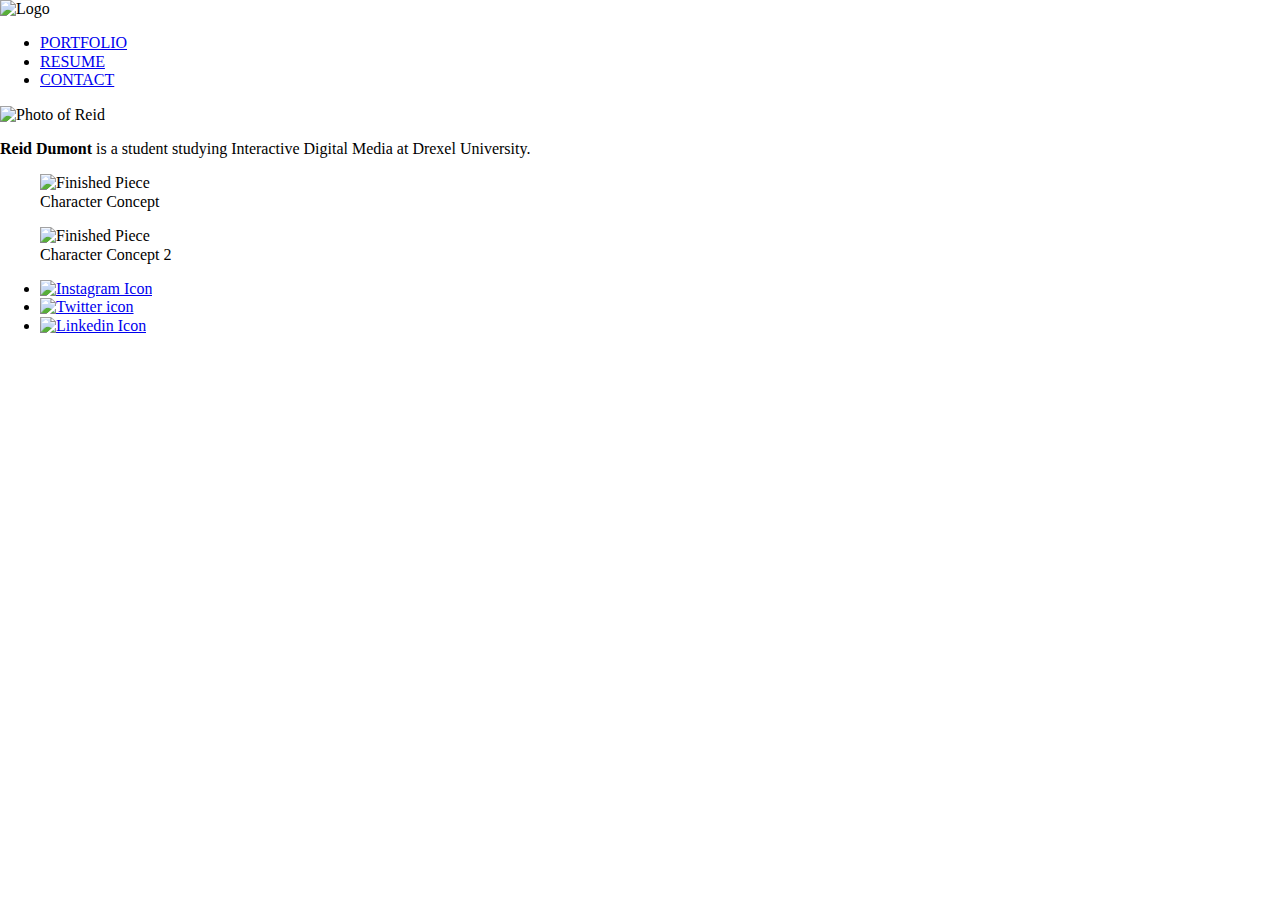
==== index.html @ 81e40919 ":construction:  Inital HTML setup" ====
<!DOCTYPE html>
<html lang="en">
<head>
    <meta charset="UTF-8">
    <meta name="viewport" content="width=device-width, initial-scale=1.0">
    <meta http-equiv="X-UA-Compatible" content="ie=edge">
    <title>Home</title>
    
    <link rel="stylesheet" href="normalize.css"> <!--Should universalize formatting between browsers-->
    
    <div> <!--Centered Header Box-->
        <div class="Logo">
        <img src="#" alt="Logo">
        </div>
        <div class="Menu Bar"> <!--Horizontal menu bar-->
            <ul>
                <li><a href="portfolio.html">PORTFOLIO</a></li>
                <li><a href="about.html">RESUME</a></li>
                <li><a href="contact.html">CONTACT</a></li>
            </ul>
        </div>
    </div>
</head>
<main>
    <div class="Introduction"> <!--Photo of me with short bio-->
        <img src="#" alt="Photo of Reid">
        <p>
            <b>Reid Dumont</b> is a student studying Interactive Digital Media at Drexel University. 
        </p>
    </div>
    <div class="Art Content"> <!--Two most recent art pieces-->
        <figure>
            <img src="#" alt="Finished Piece">
            <figcaption>Character Concept</figcaption>
        </figure>
        <figure>
            <img src="#" alt="Finished Piece">
            <figcaption>Character Concept 2</figcaption>
        </figure>
    </div>
</main>
<footer>
    <div class="Social Media Icons"> <!--Links to professional social media-->
        <ul>
            <li><a href="https://www.instagram.com/red_designs_doormats/" target="_blank">
                <img src="#" alt="Instagram Icon"></a></li>
            <li><a href="https://twitter.com/DumontReid" target="_blank">
                <img src="#" alt="Twitter icon"></a></li>
            <li><a href="https://www.linkedin.com/in/reid-dumont-30a634180" target="_blank">
            <img src="#" alt="Linkedin Icon"></a></li>
        </ul>
    </div>
</footer>
</html>
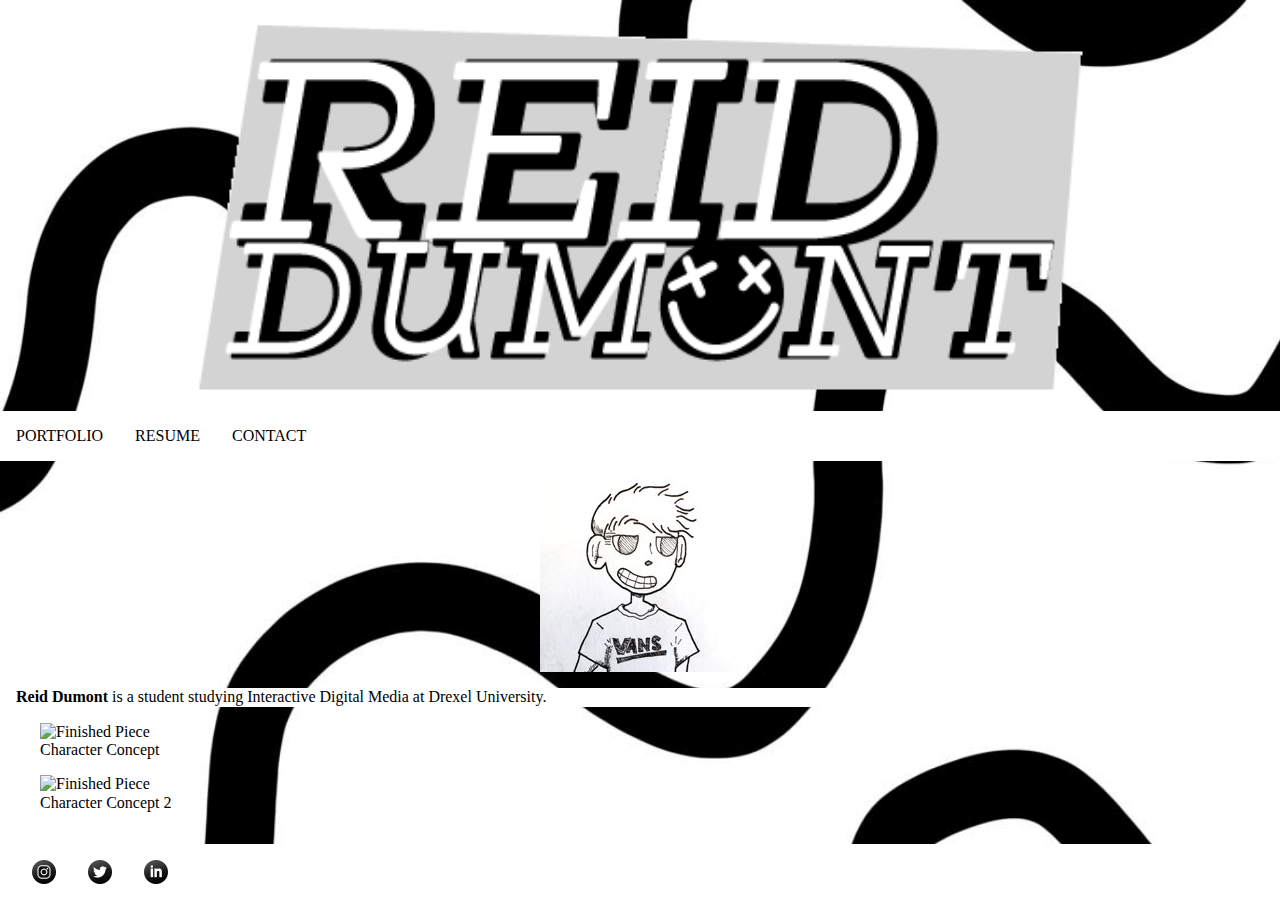
==== commit 65edfabc: "Added content html WIP :art: :construction:" ====
--- a/index.html
+++ b/index.html
@@ -7,12 +7,14 @@
     <title>Home</title>
     
     <link rel="stylesheet" href="normalize.css"> <!--Should universalize formatting between browsers-->
+    <link rel="stylesheet" href="https://use.typekit.net/nmh6qge.css"> <!--Temporary font-->
+    <link rel="stylesheet" href="index.css"> <!--Main stylesheet-->
     
     <div> <!--Centered Header Box-->
-        <div class="Logo">
-        <img src="#" alt="Logo">
+        <div class="img">
+        <img class="Logo" src="content/images/dumontr_portfolio-logo.png" alt="Logo">
         </div>
-        <div class="Menu Bar"> <!--Horizontal menu bar-->
+        <div class="Menu"> <!--Horizontal menu bar-->
             <ul>
                 <li><a href="portfolio.html">PORTFOLIO</a></li>
                 <li><a href="about.html">RESUME</a></li>
@@ -23,7 +25,7 @@
 </head>
 <main>
     <div class="Introduction"> <!--Photo of me with short bio-->
-        <img src="#" alt="Photo of Reid">
+        <img class="self" src="content/images/self-portrait.jpg" alt="Photo of Reid">
         <p>
             <b>Reid Dumont</b> is a student studying Interactive Digital Media at Drexel University. 
         </p>
@@ -43,11 +45,11 @@
     <div class="Social Media Icons"> <!--Links to professional social media-->
         <ul>
             <li><a href="https://www.instagram.com/red_designs_doormats/" target="_blank">
-                <img src="#" alt="Instagram Icon"></a></li>
+                <img src="content/images/instagram-icon.png" alt="Instagram Icon"></a></li>
             <li><a href="https://twitter.com/DumontReid" target="_blank">
-                <img src="#" alt="Twitter icon"></a></li>
+                <img src="content/images/twitter-icon.png" alt="Twitter icon"></a></li>
             <li><a href="https://www.linkedin.com/in/reid-dumont-30a634180" target="_blank">
-            <img src="#" alt="Linkedin Icon"></a></li>
+            <img src="content/images/linkedin-icon.png" alt="Linkedin Icon"></a></li>
         </ul>
     </div>
 </footer>
--- a/index.css
+++ b/index.css
@@ -0,0 +1,70 @@
+/* Style Sheet for portfolio website */
+
+html {
+    font-family: arvo, serif;
+    height: 100%
+    box-sizing;
+}
+
+body {
+    background-image: url(content/images/web-background.jpg);
+    background-size: cover;
+    background-attachment: fixed;
+}
+
+img.Logo { /* Logo centering */
+    width: 70%;
+    height: 70%;
+    display: block;
+    margin: 1rem auto;
+}
+
+img.self {
+    display: block;
+    margin: 1rem auto;
+}
+
+/* Creates horizontal menu bar for social and nav */
+div.Menu {
+    background-color: #ffffff;
+}
+
+ul {
+    list-style-type: none;
+    margin: 0;
+    padding: 0;
+    overflow: hidden;
+    background-color: #ffffff;
+}
+
+li {
+    float: left;
+}
+
+li a {
+    display: block;
+    color: #000000;
+    text-align: center;
+    padding: 1rem;
+    text-decoration: none;
+}
+
+li a:hover {
+    background-color: #111111;
+    color: #ffffff
+}
+
+/*covers the short bio*/
+p {
+    margin: 1rem 1rem;
+    background-color: #ffffff;
+}
+
+/*Social menu bar placement*/
+footer {
+    padding: 1rem;
+    right: 0;
+    left: 0;
+    bottom: 0;
+    width: 100%;
+}
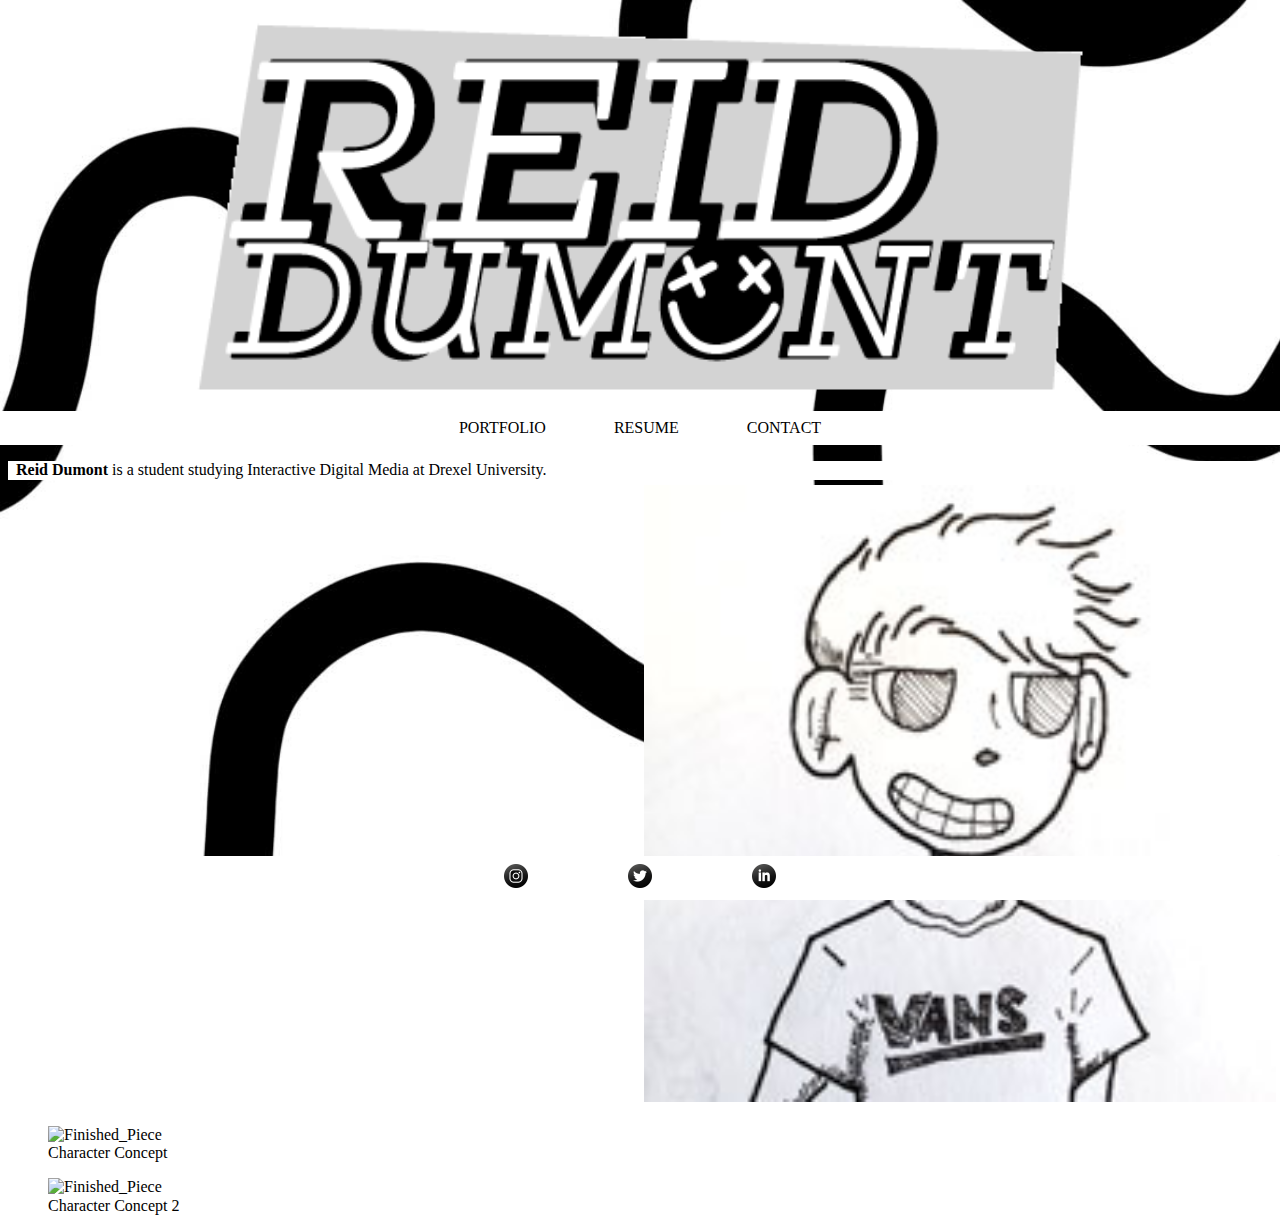
==== commit 146c6d01: "css fixed" ====
--- a/index.html
+++ b/index.html
@@ -30,25 +30,25 @@
             <b>Reid Dumont</b> is a student studying Interactive Digital Media at Drexel University. 
         </p>
     </div>
-    <div class="Art Content"> <!--Two most recent art pieces-->
+    <div class="Art_Content"> <!--Two most recent art pieces-->
         <figure>
-            <img src="#" alt="Finished Piece">
+            <img src="#" alt="Finished_Piece">
             <figcaption>Character Concept</figcaption>
         </figure>
         <figure>
-            <img src="#" alt="Finished Piece">
+            <img src="#" alt="Finished_Piece">
             <figcaption>Character Concept 2</figcaption>
         </figure>
     </div>
 </main>
 <footer>
-    <div class="Social Media Icons"> <!--Links to professional social media-->
+    <div class="Social_info"> <!--Links to professional social media-->
         <ul>
-            <li><a href="https://www.instagram.com/red_designs_doormats/" target="_blank">
+            <li><a class="social" href="https://www.instagram.com/red_designs_doormats/" target="_blank">
                 <img src="content/images/instagram-icon.png" alt="Instagram Icon"></a></li>
-            <li><a href="https://twitter.com/DumontReid" target="_blank">
+            <li><a class="social" href="https://twitter.com/DumontReid" target="_blank">
                 <img src="content/images/twitter-icon.png" alt="Twitter icon"></a></li>
-            <li><a href="https://www.linkedin.com/in/reid-dumont-30a634180" target="_blank">
+            <li><a class="social" href="https://www.linkedin.com/in/reid-dumont-30a634180" target="_blank">
             <img src="content/images/linkedin-icon.png" alt="Linkedin Icon"></a></li>
         </ul>
     </div>
--- a/index.css
+++ b/index.css
@@ -1,9 +1,12 @@
 /* Style Sheet for portfolio website */
+
+* { /*Helps with math of margin and padding*/
+    box-sizing: border-box;
+}
 
 html {
     font-family: arvo, serif;
     height: 100%
-    box-sizing;
 }
 
 body {
@@ -20,6 +23,9 @@
 }
 
 img.self {
+    width: 50%;
+    padding: .5rem .25rem;
+    float: right;
     display: block;
     margin: 1rem auto;
 }
@@ -30,22 +36,25 @@
 }
 
 ul {
+    text-align: center;
     list-style-type: none;
     margin: 0;
     padding: 0;
     overflow: hidden;
     background-color: #ffffff;
+    width: 100%;
 }
 
 li {
-    float: left;
+    display: inline-block;
+    text-align: center;
 }
 
 li a {
     display: block;
     color: #000000;
-    text-align: center;
-    padding: 1rem;
+    margin: .5rem 2rem;
+    padding: 0;
     text-decoration: none;
 }
 
@@ -56,15 +65,30 @@
 
 /*covers the short bio*/
 p {
-    margin: 1rem 1rem;
+    margin: 1rem .5rem;
+    padding: 0 .5rem;
     background-color: #ffffff;
+}
+
+/*Art Content*/
+div.Art_Content {
+    clear: both;
+    background-color: #ffffff;
+    margin: .5rem .5rem;
 }
 
 /*Social menu bar placement*/
 footer {
-    padding: 1rem;
-    right: 0;
+    position: absolute;
+    margin: 1rem 0 0;
     left: 0;
     bottom: 0;
     width: 100%;
 }
+
+li a.social { /*social media icons*/
+    display: block;
+    color: #000000;
+    margin: .5rem 3rem;
+    text-decoration: none;
+}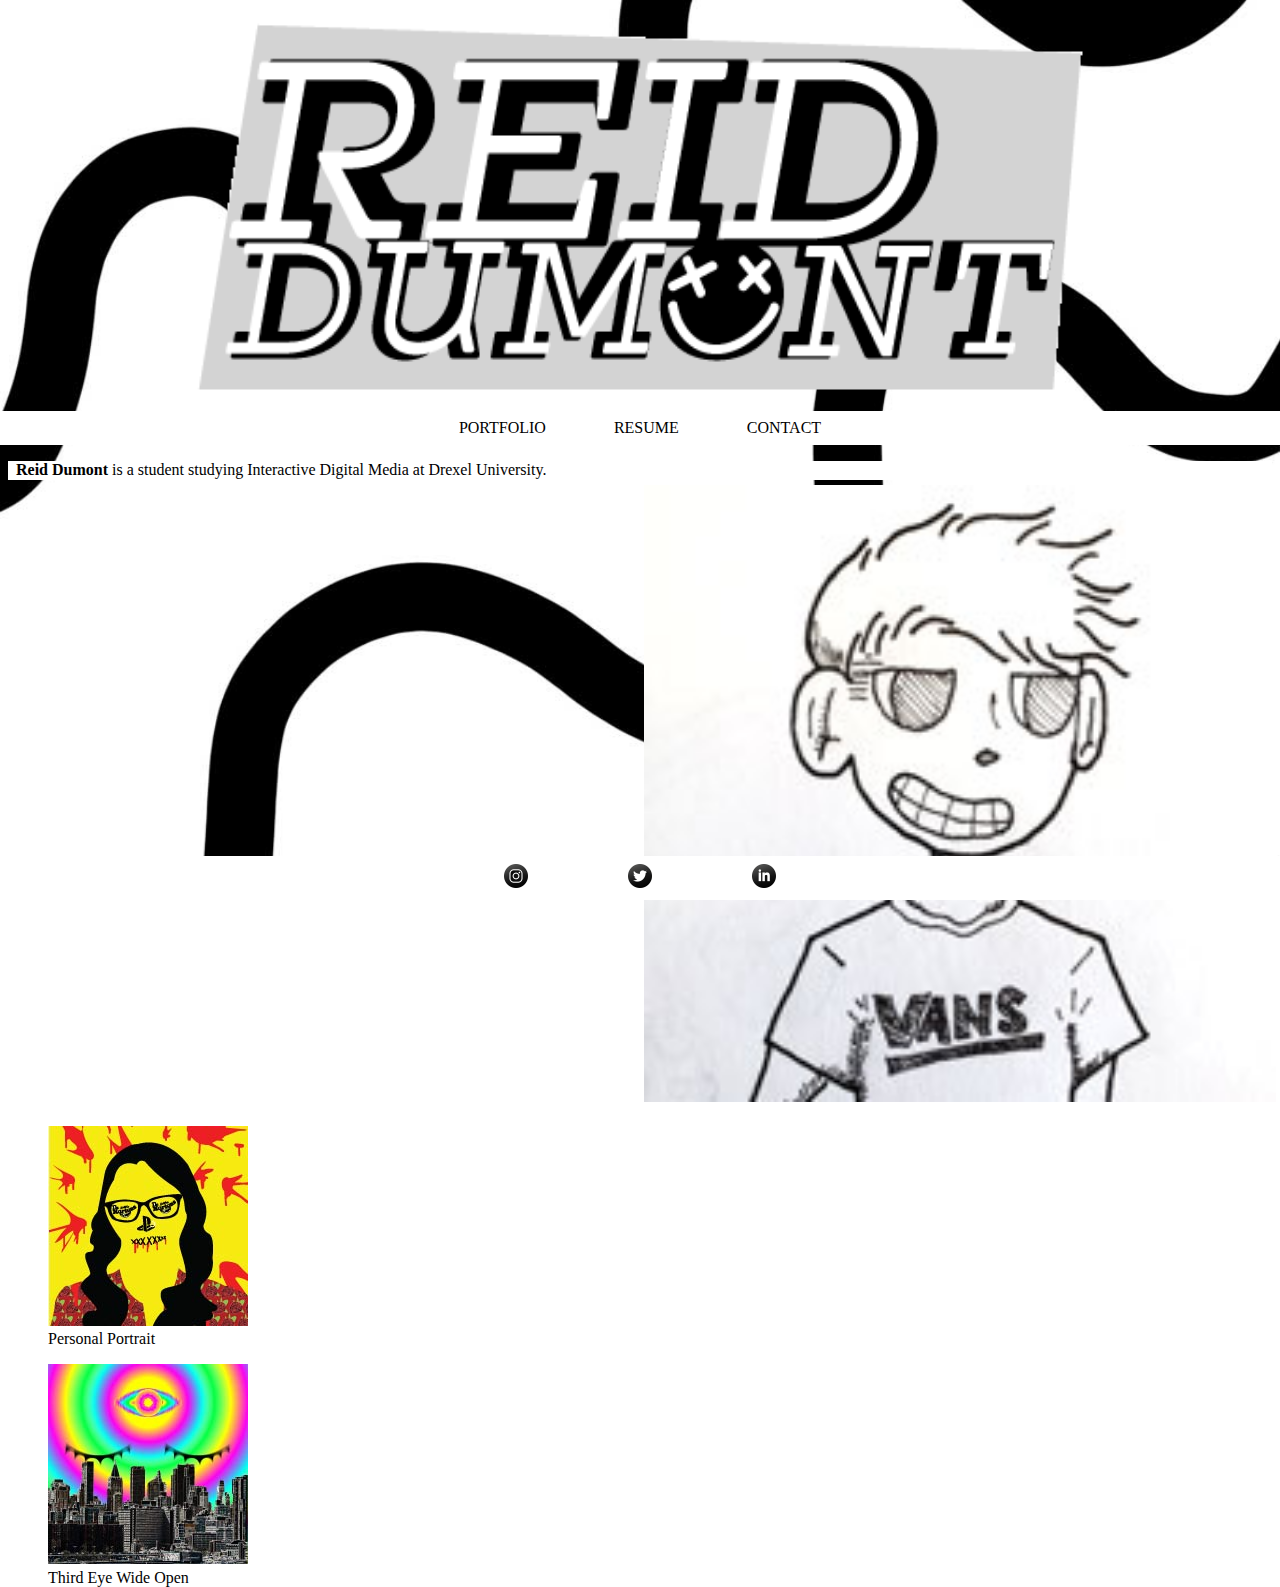
==== commit 68b047ff: ":construction: Images and Pages Constructed" ====
--- a/index.html
+++ b/index.html
@@ -7,17 +7,17 @@
     <title>Home</title>
     
     <link rel="stylesheet" href="normalize.css"> <!--Should universalize formatting between browsers-->
-    <link rel="stylesheet" href="https://use.typekit.net/nmh6qge.css"> <!--Temporary font-->
+    <!--<link rel="stylesheet" href="https://use.typekit.net/nmh6qge.css">--> <!--Temporary font-->
     <link rel="stylesheet" href="index.css"> <!--Main stylesheet-->
     
     <div> <!--Centered Header Box-->
-        <div class="img">
-        <img class="Logo" src="content/images/dumontr_portfolio-logo.png" alt="Logo">
+        <div class="img"> <!--Logo homepage button-->
+            <a href="index.html"><img class="Logo" src="content/images/dumontr_portfolio-logo.png" alt="Reid Dumont"></a>
         </div>
         <div class="Menu"> <!--Horizontal menu bar-->
             <ul>
                 <li><a href="portfolio.html">PORTFOLIO</a></li>
-                <li><a href="about.html">RESUME</a></li>
+                <li><a href="docs/dumontr_professional-resume.pdf" target="_blank">RESUME</a></li> <!--Opens PDF Resume in new tab-->
                 <li><a href="contact.html">CONTACT</a></li>
             </ul>
         </div>
@@ -32,12 +32,12 @@
     </div>
     <div class="Art_Content"> <!--Two most recent art pieces-->
         <figure>
-            <img src="#" alt="Finished_Piece">
-            <figcaption>Character Concept</figcaption>
+            <img src="content/images/DIGM223_001_Dumont_R_PoT_Joyce_07a.jpg" alt="Personal Portrait">
+            <figcaption>Personal Portrait</figcaption>
         </figure>
         <figure>
-            <img src="#" alt="Finished_Piece">
-            <figcaption>Character Concept 2</figcaption>
+            <img class="column_2" src="content/images/dumontr_psychadellic-art.jpg" alt="Psychadellic Art Piece">
+            <figcaption>Third Eye Wide Open</figcaption>
         </figure>
     </div>
 </main>
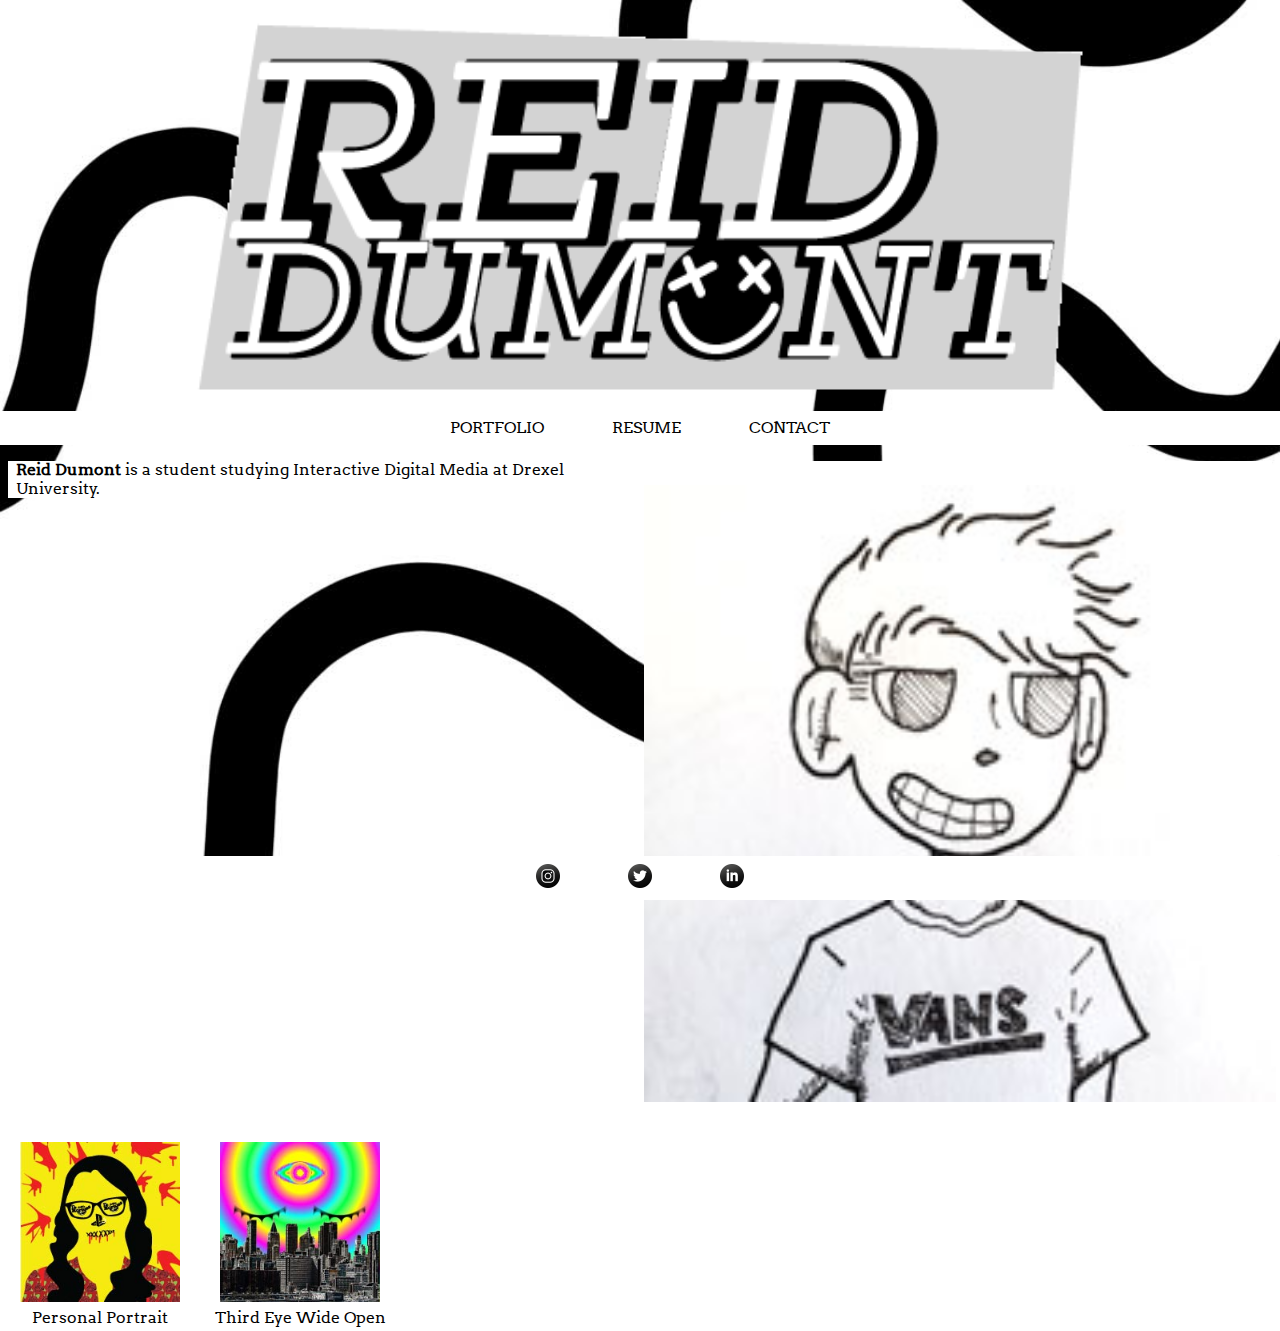
==== commit 1ea0ef68: ":construction: Fixed Resize Issues" ====
--- a/index.html
+++ b/index.html
@@ -32,11 +32,11 @@
     </div>
     <div class="Art_Content"> <!--Two most recent art pieces-->
         <figure>
-            <img src="content/images/DIGM223_001_Dumont_R_PoT_Joyce_07a.jpg" alt="Personal Portrait">
+            <img class="proud" src="content/images/DIGM223_001_Dumont_R_PoT_Joyce_07a.jpg" alt="Personal Portrait">
             <figcaption>Personal Portrait</figcaption>
         </figure>
         <figure>
-            <img class="column_2" src="content/images/dumontr_psychadellic-art.jpg" alt="Psychadellic Art Piece">
+            <img class="proud" src="content/images/dumontr_psychadellic-art.jpg" alt="Psychadellic Art Piece">
             <figcaption>Third Eye Wide Open</figcaption>
         </figure>
     </div>
--- a/index.css
+++ b/index.css
@@ -4,8 +4,13 @@
     box-sizing: border-box;
 }
 
+@font-face { /*Fonts*/
+    font-family: 'Arvo';
+    src: url('fonts/Arvo.woff') format('woff');
+}
+
 html {
-    font-family: arvo, serif;
+    font-family: Arvo, serif;
     height: 100%
 }
 
@@ -50,6 +55,10 @@
     text-align: center;
 }
 
+li:hover {
+    background-color: #111111;
+}
+
 li a {
     display: block;
     color: #000000;
@@ -59,8 +68,7 @@
 }
 
 li a:hover {
-    background-color: #111111;
-    color: #ffffff
+    color: #ffffff;
 }
 
 /*covers the short bio*/
@@ -71,10 +79,25 @@
 }
 
 /*Art Content*/
-div.Art_Content {
+.Art_Content {
     clear: both;
     background-color: #ffffff;
-    margin: .5rem .5rem;
+    margin: 0;
+}
+
+img.proud {
+    width: 80%;
+}
+
+figure {
+    float: left;
+    text-align: center;
+    background-color: #ffffff;
+    margin: 1rem 0;
+}
+figcaption {
+    text-align: center;
+    margin: .2rem;
 }
 
 /*Social menu bar placement*/
@@ -89,6 +112,6 @@
 li a.social { /*social media icons*/
     display: block;
     color: #000000;
-    margin: .5rem 3rem;
+    margin: .5rem 2rem;
     text-decoration: none;
 }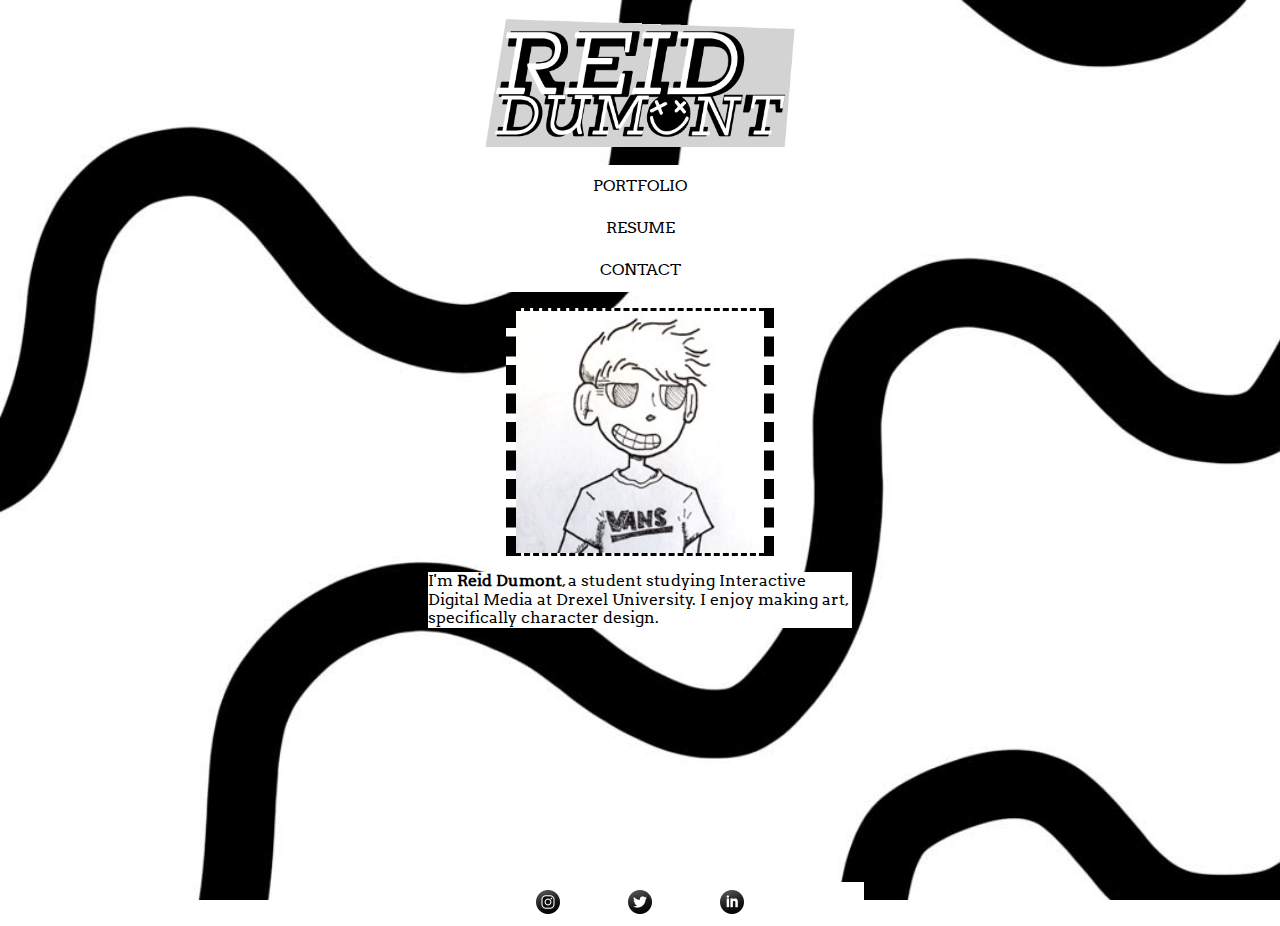
==== commit 561f3656: "Site Operational" ====
--- a/index.html
+++ b/index.html
@@ -24,25 +24,16 @@
     </div>
 </head>
 <main>
-    <div class="Introduction"> <!--Photo of me with short bio-->
+    <div class="introduction"> <!--Photo of me with short bio-->
         <img class="self" src="content/images/self-portrait.jpg" alt="Photo of Reid">
         <p>
-            <b>Reid Dumont</b> is a student studying Interactive Digital Media at Drexel University. 
+            I'm <b>Reid Dumont</b>, a student studying Interactive Digital Media at Drexel University. I enjoy making art,
+            specifically character design. 
         </p>
-    </div>
-    <div class="Art_Content"> <!--Two most recent art pieces-->
-        <figure>
-            <img class="proud" src="content/images/DIGM223_001_Dumont_R_PoT_Joyce_07a.jpg" alt="Personal Portrait">
-            <figcaption>Personal Portrait</figcaption>
-        </figure>
-        <figure>
-            <img class="proud" src="content/images/dumontr_psychadellic-art.jpg" alt="Psychadellic Art Piece">
-            <figcaption>Third Eye Wide Open</figcaption>
-        </figure>
     </div>
 </main>
 <footer>
-    <div class="Social_info"> <!--Links to professional social media-->
+    <div class="social_info"> <!--Links to professional social media-->
         <ul>
             <li><a class="social" href="https://www.instagram.com/red_designs_doormats/" target="_blank">
                 <img src="content/images/instagram-icon.png" alt="Instagram Icon"></a></li>
--- a/index.css
+++ b/index.css
@@ -11,13 +11,16 @@
 
 html {
     font-family: Arvo, serif;
-    height: 100%
+    height: 100%;
+    font-size: 100%;
 }
 
 body {
     background-image: url(content/images/web-background.jpg);
     background-size: cover;
     background-attachment: fixed;
+    max-width: 28rem;
+    margin: auto;
 }
 
 img.Logo { /* Logo centering */
@@ -27,10 +30,15 @@
     margin: 1rem auto;
 }
 
-img.self {
-    width: 50%;
-    padding: .5rem .25rem;
-    float: right;
+img.self { /*doodle of myself*/
+    border-style: dashed;
+    border-width: .2rem;
+    border-left-width: .625rem;
+    border-right-width: .625rem;
+    border-color: black;
+    background-color: #ffffff;
+    width: 60%;
+    text-align: center;
     display: block;
     margin: 1rem auto;
 }
@@ -62,7 +70,7 @@
 li a {
     display: block;
     color: #000000;
-    margin: .5rem 2rem;
+    margin: .75rem 6rem;
     padding: 0;
     text-decoration: none;
 }
@@ -73,38 +81,20 @@
 
 /*covers the short bio*/
 p {
-    margin: 1rem .5rem;
-    padding: 0 .5rem;
+    margin: 1rem .75rem;
     background-color: #ffffff;
 }
 
-/*Art Content*/
-.Art_Content {
-    clear: both;
-    background-color: #ffffff;
-    margin: 0;
+.introduction {
+    min-height: calc(100vh - 326px);
 }
 
-img.proud {
-    width: 80%;
-}
+/*Art Content*/
 
-figure {
-    float: left;
-    text-align: center;
-    background-color: #ffffff;
-    margin: 1rem 0;
-}
-figcaption {
-    text-align: center;
-    margin: .2rem;
-}
 
 /*Social menu bar placement*/
 footer {
-    position: absolute;
-    margin: 1rem 0 0;
-    left: 0;
+    clear: both;
     bottom: 0;
     width: 100%;
 }
